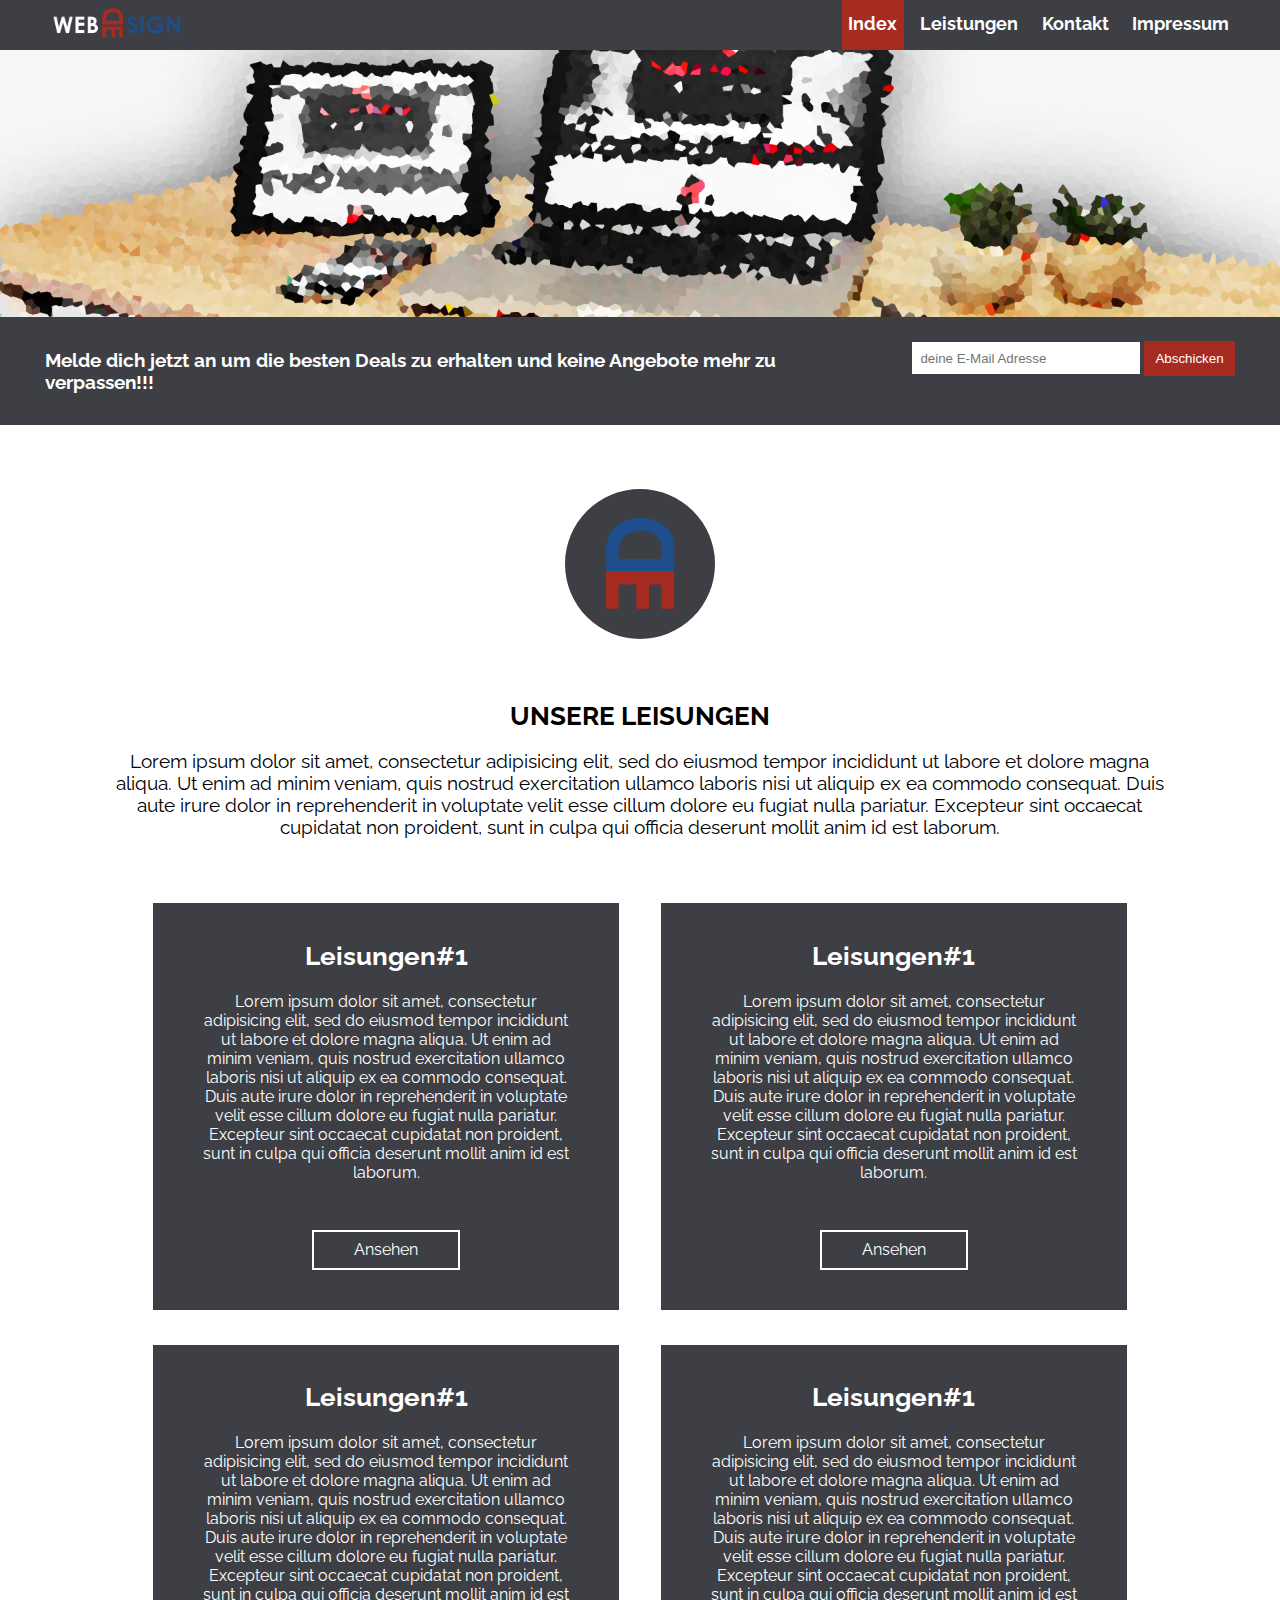
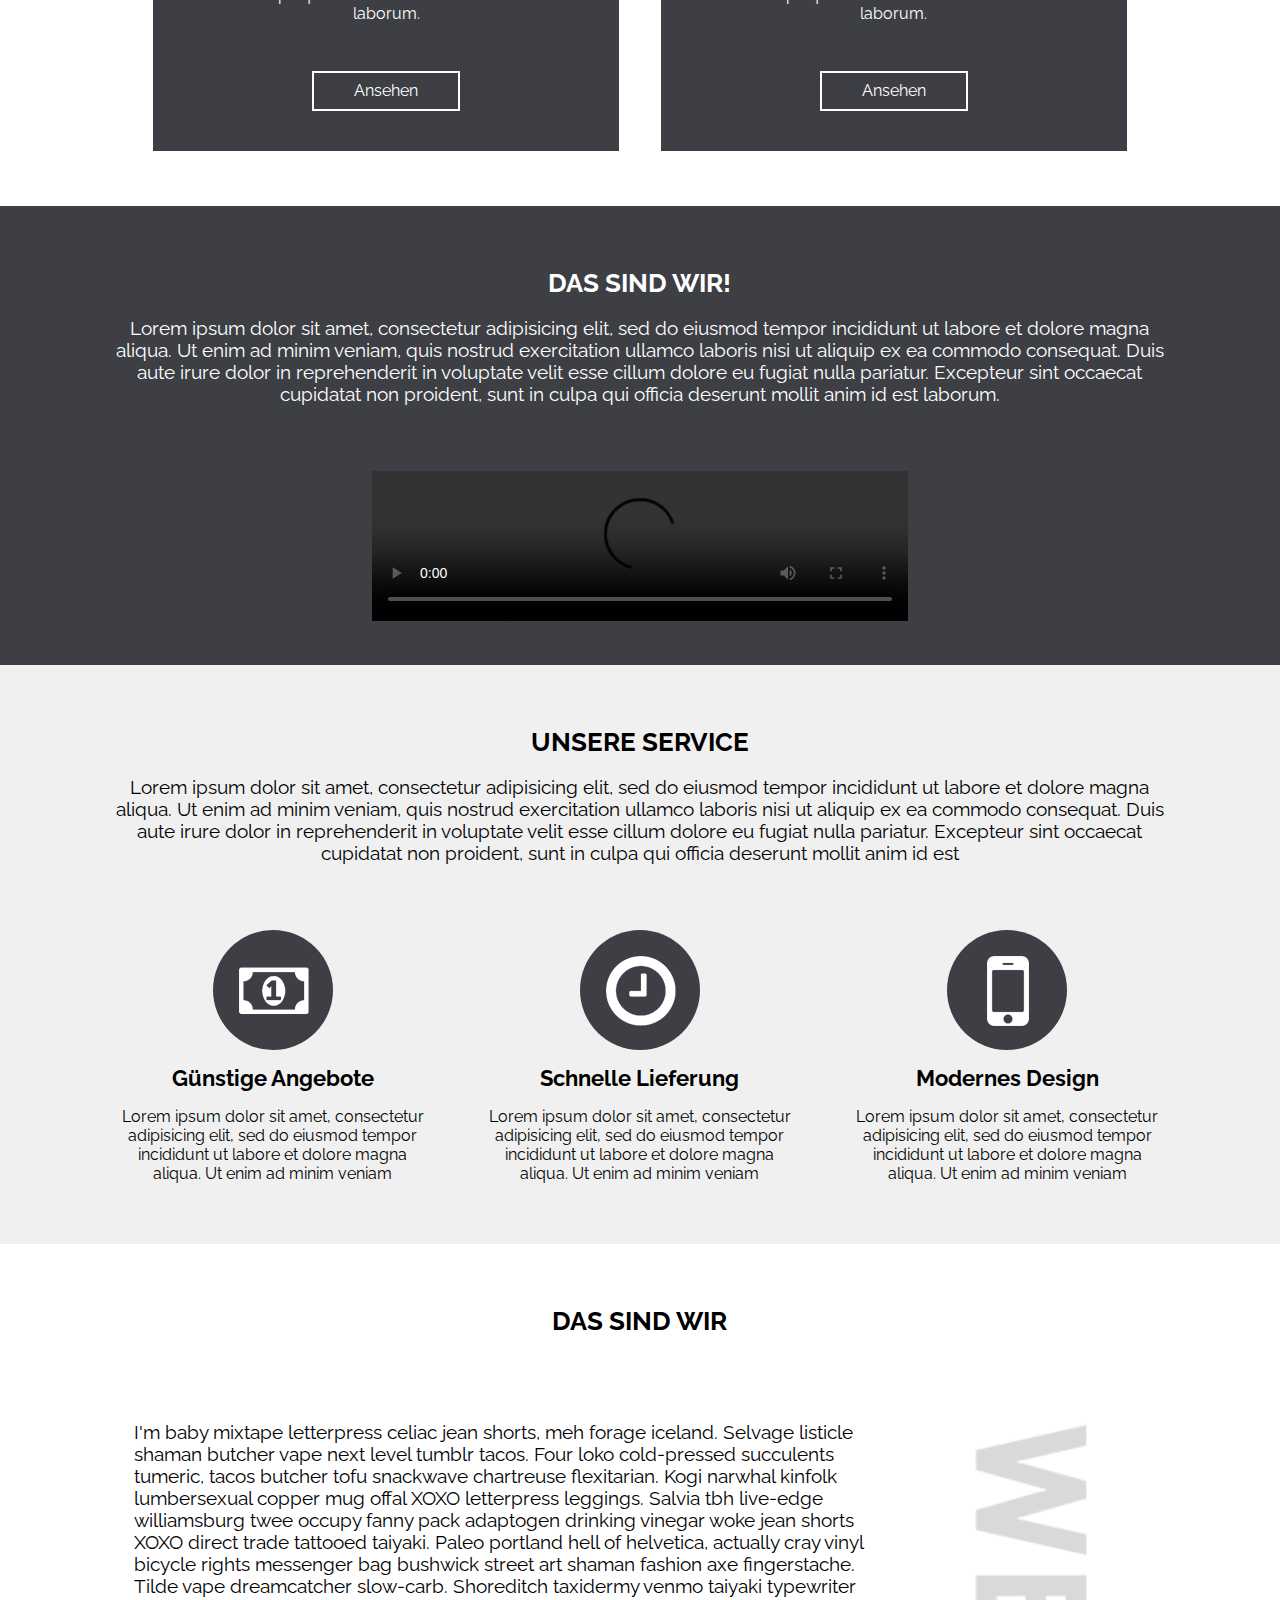
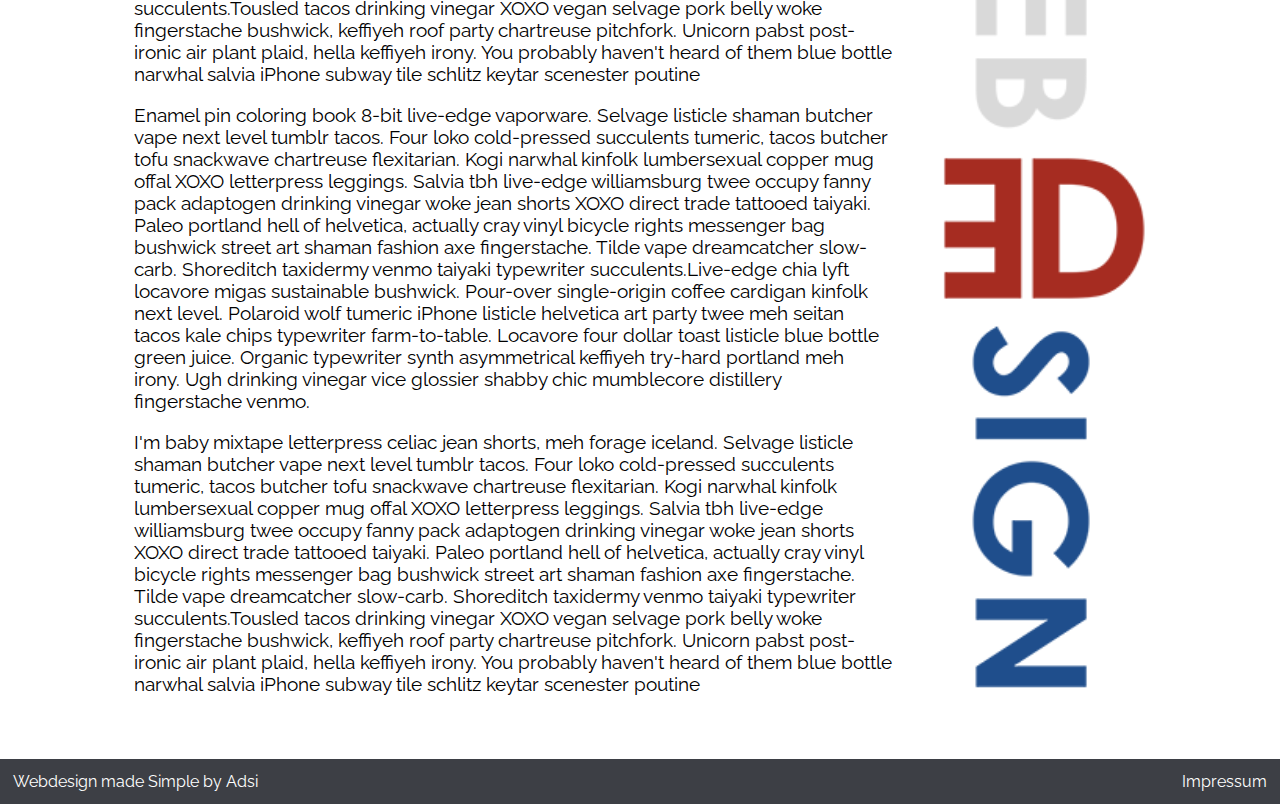
==== index.html @ 9b6ec97e "added all files" ====
<!DOCTYPE html>
<html lang="de">

	<head>
		<meta charset="utf-8">
		<meta name="viewport" content="width=device-width, inithial-scale=1.0 ">
		<title>Startseite</title>

		<link rel="apple-touch-icon" sizes="180x180" href="./src/img/fav/apple-touch-icon.png">
<link rel="icon" type="image/png" sizes="32x32" href="./src/img/fav/favicon-32x32.png">
<link rel="icon" type="image/png" sizes="16x16" href="./src/img/fav/favicon-16x16.png">
<link rel="manifest" href=".src/img/fav/site.webmanifest">
<link rel="mask-icon" href=".src/img/fav/safari-pinned-tab.svg" color="#5bbad5">
<link rel="shortcut icon" href=".src/img/fav/favicon.ico">
<meta name="msapplication-TileColor" content="#f0f0f0">
<meta name="msapplication-config" content="./src/img/fav/browserconfig.xml">
<meta name="theme-color" content="#ffffff">



		<link rel="stylesheet" type="text/css" href="src/css/styles.css">
    <link rel="preconnect" href="https://fonts.googleapis.com">
    <link rel="preconnect" href="https://fonts.gstatic.com" crossorigin>
    <link href="https://fonts.googleapis.com/css2?family=Anton&family=Lato:ital,wght@0,400;0,700;1,400;1,700&family=Praise&family=Raleway:ital,wght@0,400;0,700;1,400;1,700&family=Smooch+Sans:wght@700;800;900&display=swap" rel="stylesheet">
	</head>

	<body>


<!-- Navigationsleiste  -->


		<nav  class="header-nav">

				

			 <div class="containter web">
					<div class="row">
						<div class="col-6">



							<a href="index.html" class="logo-link"><img src="src/img/webdesign-logo.png" alt="webdesign foto"></a>

							<ul>
									<li class="active"><a href="index.html">Index</a></li>
									<li><a href="leistungen.html">Leistungen</a></li>
									<li><a href="kontakt.html">Kontakt</a></li>
									<li><a href="impressum.html">Impressum</a></li>
								</ul>



						</div>
					</div>
				</div>




					<div class="containter mob">
						<div class="row">
							<div class="col-6">


										<a href="index.html" class="logo-link"><img src="src/img/webdesign-logo.png" alt="webdesign foto"></a>


										<div class="dropdown clearfix">
											<div class="navleiste"> <span>#8801 </span> <div>
											<div class="navleiste-list clearfix">
												<ul>
														<li class="active"><a href="index.html">Index</a></li>
														<li><a href="leistungen.html">Leistungen</a></li>
														<li><a href="kontakt.html">Kontakt</a></li>
														<li><a href="impressum.html">Impressum</a></li>
													</ul>
											</div>
											</div>








							</div>
						</div>
					</div>





		</nav>


			<!-- header banner -->
					<header class="header-banner">

					</header>



					<section class="news">

							<div class="containter">
								<div class="row">
									<div class="col-4">
										<p id ="werbetext"> <span class="text">Melde dich jetzt an um die besten Deals zu erhalten und keine Angebote mehr zu verpassen!!! </span></p>

									</div>
									<div class="col-2 clearfix">
										<form id="nb-form" action="index.html" method="post">

											<label  class="screenreader" for="nb">E-Mail:</label>
											<input  class="n-input" id="nb" type="text" name="Email" placeholder="deine E-Mail Adresse" pattern="^[\w-]+(\.[\w-]+)*@([a-z0-9-]+(\.[a-z0-9-]+)*?\.[a-z]{2,6}|(\d{1,3}\.){3}\d{1,3})(:\d{4})?$" title="Gib eine gültige E-Mail Adresse ein">
											<button  class="bt-typ" id="bt" type="submit" name="button">Abschicken</button>

										</form>


									</div>
								</div>
							</div>

					</section>



					<div class="animation">
						<img src="./src/img/webdesign-logo-klein.png" alt="bild">

					</div>


<section class="leistungsbereich">
	<div class="containter">
		<div class="row">
			<div class="col-6">
				<header class="section">
					<h1>Unsere Leisungen</h1>
					<p> Lorem ipsum dolor sit amet, consectetur adipisicing elit, sed do eiusmod tempor incididunt ut labore et dolore magna aliqua. Ut enim ad minim veniam, quis nostrud exercitation ullamco laboris nisi ut aliquip ex ea commodo consequat. Duis aute irure dolor in reprehenderit in voluptate velit esse cillum dolore eu fugiat nulla pariatur. Excepteur sint occaecat cupidatat non proident, sunt in culpa qui officia deserunt mollit anim id est laborum.</p>
				</header>
			</div>
		</div>
		<div class="row">
			<div class="col-3">
				<article class="leistungsart">
					<h2>Leisungen#1</h2>
					<p>Lorem ipsum dolor sit amet, consectetur adipisicing elit, sed do eiusmod tempor incididunt ut labore et dolore magna aliqua. Ut enim ad minim veniam, quis nostrud exercitation ullamco laboris nisi ut aliquip ex ea commodo consequat. Duis aute irure dolor in reprehenderit in voluptate velit esse cillum dolore eu fugiat nulla pariatur. Excepteur sint occaecat cupidatat non proident, sunt in culpa qui officia deserunt mollit anim id est laborum.</p>
					<a class="ansehen" href="leistungen.html">Ansehen</a>
				</article>
			</div>
			<div class="col-3">
				<article class="leistungsart">
					<h2>Leisungen#1</h2>
					<p>Lorem ipsum dolor sit amet, consectetur adipisicing elit, sed do eiusmod tempor incididunt ut labore et dolore magna aliqua. Ut enim ad minim veniam, quis nostrud exercitation ullamco laboris nisi ut aliquip ex ea commodo consequat. Duis aute irure dolor in reprehenderit in voluptate velit esse cillum dolore eu fugiat nulla pariatur. Excepteur sint occaecat cupidatat non proident, sunt in culpa qui officia deserunt mollit anim id est laborum.</p>
					<a class="ansehen" href="leistungen.html">Ansehen</a>
				</article>
			</div>
		</div>
		<div class="row">
			<div class="col-3">
				<article class="leistungsart">
					<h2>Leisungen#1</h2>
					<p>Lorem ipsum dolor sit amet, consectetur adipisicing elit, sed do eiusmod tempor incididunt ut labore et dolore magna aliqua. Ut enim ad minim veniam, quis nostrud exercitation ullamco laboris nisi ut aliquip ex ea commodo consequat. Duis aute irure dolor in reprehenderit in voluptate velit esse cillum dolore eu fugiat nulla pariatur. Excepteur sint occaecat cupidatat non proident, sunt in culpa qui officia deserunt mollit anim id est laborum.</p>
					<a class="ansehen" href="leistungen.html">Ansehen</a>
				</article>
			</div>
			<div class="col-3">
				<article class="leistungsart">
					<h2>Leisungen#1</h2>
					<p>Lorem ipsum dolor sit amet, consectetur adipisicing elit, sed do eiusmod tempor incididunt ut labore et dolore magna aliqua. Ut enim ad minim veniam, quis nostrud exercitation ullamco laboris nisi ut aliquip ex ea commodo consequat. Duis aute irure dolor in reprehenderit in voluptate velit esse cillum dolore eu fugiat nulla pariatur. Excepteur sint occaecat cupidatat non proident, sunt in culpa qui officia deserunt mollit anim id est laborum.</p>
					<a class="ansehen" href="leistungen.html">Ansehen</a>
				</article>
			</div>
		</div>
	</div>
</section>


	<section class="vid-bereich">
		<div class="containter">
			<div class="row">
				<div class="col-6">
					<header class="section">
						<h1>Das sind Wir!</h1>
						<p>Lorem ipsum dolor sit amet, consectetur adipisicing elit, sed do eiusmod tempor incididunt ut labore et dolore magna aliqua. Ut enim ad minim veniam, quis nostrud exercitation ullamco laboris nisi ut aliquip ex ea commodo consequat. Duis aute irure dolor in reprehenderit in voluptate velit esse cillum dolore eu fugiat nulla pariatur. Excepteur sint occaecat cupidatat non proident, sunt in culpa qui officia deserunt mollit anim id est laborum.</p>
					</header>
				</div>
			</div>

			<div class="row">
				<div class="col-6">
					<video src="./src/mov/WEBDESIGN+made+simple+-+Trailer.mp4" controls>
						<p>Das Video ist leider nicht verfügbar</p>
					</video>
				</div>
			</div>



	</div>
	</section>




		<section class="s-bereich">
			<div class="containter">
				<div class="row">
					<div class="col-6">
						<header class="section">
							<h1>Unsere Service</h1>
		   				<p>Lorem ipsum dolor sit amet, consectetur adipisicing elit, sed do eiusmod tempor incididunt ut labore et dolore magna aliqua. Ut enim ad minim veniam, quis nostrud exercitation ullamco laboris nisi ut aliquip ex ea commodo consequat. Duis aute irure dolor in reprehenderit in voluptate velit esse cillum dolore eu fugiat nulla pariatur. Excepteur sint occaecat cupidatat non proident, sunt in culpa qui officia deserunt mollit anim id est</p>
						</header>
					</div>
				</div>

				<div class="row">
					<div class="col-2">
						<article class="s-box">
							<div id="Angebote" class="s-icon"></div>
							<h1>Günstige Angebote</h1>
							<p>Lorem ipsum dolor sit amet, consectetur adipisicing elit, sed do eiusmod tempor incididunt ut labore et dolore magna aliqua. Ut enim ad minim veniam</p>
						</article>
					</div>

				<div class="col-2">
					<article class="s-box">
						<div id="Lieferung" class="s-icon"></div>
						<h1>Schnelle Lieferung</h1>
						<p>Lorem ipsum dolor sit amet, consectetur adipisicing elit, sed do eiusmod tempor incididunt ut labore et dolore magna aliqua. Ut enim ad minim veniam</p>
					</article>
				</div>

			<div class="col-2">
				<article class="s-box">
					<div id="Des" class="s-icon"></div>
					<h1>Modernes Design</h1>
					<p>Lorem ipsum dolor sit amet, consectetur adipisicing elit, sed do eiusmod tempor incididunt ut labore et dolore magna aliqua. Ut enim ad minim veniam</p>
				</article>
			</div>
		</div>
		</div>

		</section>



			<section class="über-uns">
				<div class="containter">
					<div class="row">
						<div class="col-6">
							<header class="section">
								<h1>Das sind wir</h1>
							</header>
						</div>
					</div>

					<div class="row">
						<div class="col-6">
							<article class="u-containter">
								<p>I'm baby mixtape letterpress celiac jean shorts, meh forage iceland. Selvage listicle shaman butcher vape next level tumblr tacos. Four loko cold-pressed succulents tumeric, tacos butcher tofu snackwave chartreuse flexitarian. Kogi narwhal kinfolk lumbersexual copper mug offal XOXO letterpress leggings. Salvia tbh live-edge williamsburg twee occupy fanny pack adaptogen drinking vinegar woke jean shorts XOXO direct trade tattooed taiyaki. Paleo portland hell of helvetica, actually cray vinyl bicycle rights messenger bag bushwick street art shaman fashion axe fingerstache. Tilde vape dreamcatcher slow-carb. Shoreditch taxidermy venmo taiyaki typewriter succulents.Tousled tacos drinking vinegar XOXO vegan selvage pork belly woke fingerstache bushwick, keffiyeh roof party chartreuse pitchfork. Unicorn pabst post-ironic air plant plaid, hella keffiyeh irony. You probably haven't heard of them blue bottle narwhal salvia iPhone subway tile schlitz keytar scenester poutine</p>
								<p>Enamel pin coloring book 8-bit live-edge vaporware. Selvage listicle shaman butcher vape next level tumblr tacos. Four loko cold-pressed succulents tumeric, tacos butcher tofu snackwave chartreuse flexitarian. Kogi narwhal kinfolk lumbersexual copper mug offal XOXO letterpress leggings. Salvia tbh live-edge williamsburg twee occupy fanny pack adaptogen drinking vinegar woke jean shorts XOXO direct trade tattooed taiyaki. Paleo portland hell of helvetica, actually cray vinyl bicycle rights messenger bag bushwick street art shaman fashion axe fingerstache. Tilde vape dreamcatcher slow-carb. Shoreditch taxidermy venmo taiyaki typewriter succulents.Live-edge chia lyft locavore migas sustainable bushwick. Pour-over single-origin coffee cardigan kinfolk next level. Polaroid wolf tumeric iPhone listicle helvetica art party twee meh seitan tacos kale chips typewriter farm-to-table. Locavore four dollar toast listicle blue bottle green juice. Organic typewriter synth asymmetrical keffiyeh try-hard portland meh irony. Ugh drinking vinegar vice glossier shabby chic mumblecore distillery fingerstache venmo.</p>
								<p>I'm baby mixtape letterpress celiac jean shorts, meh forage iceland. Selvage listicle shaman butcher vape next level tumblr tacos. Four loko cold-pressed succulents tumeric, tacos butcher tofu snackwave chartreuse flexitarian. Kogi narwhal kinfolk lumbersexual copper mug offal XOXO letterpress leggings. Salvia tbh live-edge williamsburg twee occupy fanny pack adaptogen drinking vinegar woke jean shorts XOXO direct trade tattooed taiyaki. Paleo portland hell of helvetica, actually cray vinyl bicycle rights messenger bag bushwick street art shaman fashion axe fingerstache. Tilde vape dreamcatcher slow-carb. Shoreditch taxidermy venmo taiyaki typewriter succulents.Tousled tacos drinking vinegar XOXO vegan selvage pork belly woke fingerstache bushwick, keffiyeh roof party chartreuse pitchfork. Unicorn pabst post-ironic air plant plaid, hella keffiyeh irony. You probably haven't heard of them blue bottle narwhal salvia iPhone subway tile schlitz keytar scenester poutine</p>
								<img src="./src/img/webdesign-logo-vertical.png" alt="bild von firma vertikal">
							</article>
						</div>
					</div>
				</div>
			</section>




			<footer class="foot">
				<div class="col-6">
					<div class="row">
						<span>Webdesign made Simple by Adsi</span>
						<nav class="nav-foot">
							<a href="impressum.html">Impressum</a>
						</nav>
					</div>	
				
					



				</div>
			</footer>

	</body>

</html>
---- src/css/styles.css ----
/*  === Farben === */

/*
Blau  #1F4E8C
Dunkel Grau #3D3F45
Hell grau #E5E5E5
rot #A62C21

*/


html{
  font-size: 16px;
  
}


body {
margin: 0;
font-family: 'Raleway', 'Lato','Helvetica Neue', 'Arial', sans-serif;
font-size: 16px;

}

*{
  box-sizing: border-box;
}

section{
  padding-top: 4rem;
  padding-bottom: 4rem;
  }

  @media (max-width:1366px){
    section{
      padding-top: 2rem;
      padding-bottom: 2rem;
    }
  }

  @media (max-width:1024px){
    section{
      padding-top: 4rem;
      padding-bottom: 4rem;
    }
  }
  @media (max-width:768px){
    section{
      padding-top: .5rem;
      padding-bottom: .5rem;
    }
  }


.section{
  text-align: center;
  width: 80%;
  margin-bottom: 2.5rem;
  margin-left: auto;
  margin-right: auto;

}


@media (max-width:1366px){
  .section{ width: 90%;}
}
@media (max-width:1024px){
  .section{width: 100%;}
}
.section>h1{
  font-size: 1.6rem;
  text-transform: uppercase;
}

.section>p{
  font-size: 1.2rem;
}

:focus{
  outline: none;
  box-shadow: 0 0 2px 2px #F0F0F0, 0 0 0 2px #F0F0F0;
}
/* Navigationsleiste */
.header-nav{
    width: 100%;
    height: 50px;
    background-color: #3D3F45;
    position: relative;
    font-weight: bold;
    font-size: 1.1rem;
}

.clearfix::after{
  content: "";
  display: block;
  clear: both;
}

.bt-typ{
  background-color:  #A62C21 ;
  border: 2px solid  #A62C21 ;
  color: white;
  padding: .4rem .6rem;
  transition: border .5s ease-in-out;

}
.bt-typ:hover{
  border: 2px solid #FFF;
}
.text{
  font-weight: bold;
}

.dropdown{
  float: right;
  display: block;

}

.navleiste{
  float: right;
  height: 37px;
  width: 37px;
  border:2px solid #F0F0F0;
  text-align: center;
  color: #F0F0F0;
  margin-top: .4rem;
  margin-bottom: 8px;


}
.navleiste-list{
  position: absolute;
  right: 0;

  display: none;
}

.navleiste-list ul{
  background-color: #3D3F45;

}

.navleiste-list >ul>li{
  background-color: #3D3F45;
  text-align: center;
  display: block;
  padding: 0 1.2rem 0 1.2rem;
  height: 50px;




}
.dropdown :hover  .navleiste-list{
  display: block;}
  .mob{
    display: none;
  }
@media (max-width:768px) {
  .web{
    display: none;
  }
  .mob{
    display: block;

  }
}


.logo-link{
  display: inline-block;
}

.header-nav .containter, .header-nav .row, .header-nav .col-6{
  height: 100%;
}

.header-nav .col-6{
  padding-top: 0;
  padding-bottom: 0;
}


.header-nav a> img{
  width: auto;
  height: 30px;
  float: left;
  margin: .5rem;

}

.header-nav>.containter>.row>.col-6>ul{
  margin: 0;
  padding: 0;
  float: right;
  height: 100%;
  color: #3D3F45;

}
.header-nav>.containter>.row>.col-6>ul >li{
  margin-left: 0.4rem;
  display: inline-block;
  height: 100%;
  padding: 0 0.4rem 0 0.4rem;
  color :#3D3F45;
}
.header-nav ul>li>a {

  color:white;
  text-decoration: none;
  margin-top: 0.8rem;
  display: block;
}

.header-nav ul>li>a:visited{
  color :#FFF;
}
.header-nav ul>li>a:hover{
color: #F0F0F0;
text-decoration: none;
}
.header-nav ul>li>a:active{
  color:white;
  text-decoration: none;
}


.active{

  background-color: #A62C21 !important;
}


/* header banner */


.header-banner{
  height: 0;
  width: 100%;
  padding-top: 20.83%;
  background: url("../img/hintergrund.jpg") no-repeat ;
  background-size: contain;


}
.header-banner-klein{

  height: 0;
  width: 100%;
  padding-top: 15.625%;
  background: url("../img/hintergrund-klein.jpg") no-repeat  ;
  background-size: contain;
}

.containter{
  width: 95%;
  margin-left: auto;
  margin-right: auto;

}

.screenreader{
  display: none;

}


.news{
  background-color: #3D3F45;
  width: 100%;
  padding-top: 0;
  padding-bottom: 0;
}

#nb-form{
  float: right;
  margin-top: .7rem;
  width: 100%;
  text-align: right;
}

#bt{
  height: 35px;
}


#werbetext{
  color:white;
  font-size: 1.2rem;
}


.n-input{
  width: 78%;
  height: 32px;
  border: 2px solid white;
  padding: .4rem .4rem;
}
@media (max-width:1290px){
 .n-input{
   width: 60%;
 }
}

@media (max-width:1000px) {
 .n-input{
   width: 100%;
   margin-bottom: .5rem;
 }

 #bt{
   width: 100%;
 }
}



@media (max-width:768px){
  #werbetext{display: none;}
  #nb-form{margin-top: 0;}
    .news .col-4 {display: none;}
}

@media (max-width:480px){

  #bt{height: 25px;}
  .n-input {height: 25px;
    padding: .1rem;
  }
}

.row::after{
  content: "";
  clear: both;
  display: block;
}

[class *='col-']{
  float: left;
  min-height: 1px;
  padding: .8rem;
}

.col-1{width: 16.666%;}
.col-2{width:33.333%; }
.col-3{width: 50%;}
.col-4{width: 66.666%;}
.col-6{width: 100%;
}







@media (max-width:1024px) {
  .col-1{width: 33.333%;}

}
@media (max-width:768px){

.col-1 {width: 50%;}
  .col-2 {width: 100%;}
  .col-3 {width: 100%;}
  .col-4{width: 100%;}
}
@media (max-width:480px) {
  .col-1 {width: 100%;}
    .col-2 {width: 100%;}
    .col-3 {width: 100%;}
    .col-4{width: 100%;}
}

.leistungsart{
  background-color: #3D3F45;
  color:white;
  text-align: center;
  padding: 1rem 3rem 2.5rem;
  width: 60%;
  margin-left: auto;
  margin-right: auto;
  margin-bottom: 1.6rem;
}

.leistungsart>h2{
  font-size: 1.6rem;
}
.ansehen {
  color: white;
  border: 2px solid white;
  text-decoration: none;
  padding: .5rem;
  display: inline-block;
  height: 40px;
  margin-top: 2rem;
  width: 40%;
  min-width: 100px;

}

.ansehen:hover{
  color: #A62C21;
  border:2px solid #A62C21 ;
  font-weight: bold;
}


.leistungsbereich .row >.col-3:nth-of-type(odd)>.leistungsart{
  margin-right: 1rem;
}

.leistungsbereich .col-3:nth-of-type(even)>.leistungsart{
  margin-left: 1rem;
}


@media (max-width:1366px){
  .leistungsart{ width: 80%;
    margin-bottom: .6rem;
  }
  .leistungsbereich .row >.col-3:nth-of-type(odd)>.leistungsart{
    margin-right: .5rem;
  }

  .leistungsbereich .col-3:nth-of-type(even)>.leistungsart{
    margin-left: .5rem;
  }
}
@media (max-width:1024px){
  .leistungsart{width: 100%;}
}

@media (max-width:768px){
  .leistungsbereich .row >.col-3:nth-of-type(odd)>.leistungsart{
    margin-right: 0;
  }

  .leistungsbereich .col-3:nth-of-type(even)>.leistungsart{
    margin-left: 0;
  }
}


.vid-bereich{
  background-color: #3D3F45;
  color: white;
}


.col-6 video{
  margin-left: auto;
  margin-right: auto;
  height: auto;
  width: 35%;
  display: block;
}

@media (max-width:1440px){
  .vid-bereich video{
    width: 45%;
  }
}
@media (max-width:1024px){
  .vid-bereich video{
    width: 60%;
  }
}
@media (max-width:768px){
  .vid-bereich video{
    width: 75%;
  }
}
@media (max-width:480px){
  .vid-bereich video{
    width: 100%;
  }
}


.s-bereich{

  background-color: #F0F0F0;
}


.s-box{

  padding: 0;
  width: 80%;
  text-align: center;
}

.s-box h1{
  font-size: 1.4rem;
}

.s-icon{
  height: 120px;
  width: 120px;
  border-radius: 50%;
  margin-left: auto;
  margin-right: auto;
  transition: transform 1s;

  }
.s-icon:hover{
  transform: rotateZ(360deg);
}

.s-bereich .col-2:first-of-type .s-box:first-of-type{
  margin-right: 0;
  margin-left: auto;
}

.s-bereich .col-2:nth-of-type(2) .s-box:first-of-type{
  margin-right: auto;
  margin-left: auto;
}
  #Angebote{
    background: #3D3F45 url("../img/services-sprite.png")  0 0;
  }
  #Lieferung{
    background: #3D3F45 url("../img/services-sprite.png")  240px 0;
  }
  #Des{
    background: #3D3F45 url("../img/services-sprite.png")  120px 0;
  }

  @media (max-width:768px){
    .s-bereich .col-2:first-of-type .s-box:first-of-type{
      margin-right: auto;
      margin-left: auto;
    }

    .s-bereich .col-2:nth-of-type(3) .s-box:first-of-type{
      margin-right: auto;
      margin-left: auto;
    }
  }

  @media (max-width:480px){
  .s-box{width: 100%;}
  }



.u-containter{
  position: relative;
  margin-left: auto;
  margin-right: auto;
  width: 85%;
}


.u-containter>img{
  position: absolute;
  right: 100px;
  top: 0;
  height: 100%;
}

.u-containter>p{
  width: 75%;
  font-size: 1.2rem;
}

@media (max-width:1440px){
  .u-containter>img{
    right: 50px;
  }
}

@media (max-width:1300px){
  .u-containter>img{

    right: 0;
  }
}
@media (max-width:1180px) {
  .u-containter>p{
    width: 65%;
  }
}

@media (max-width:1050px){
  .u-containter>img{
    display: none;
  }

  .u-containter>p{
    width: 100%;
  }
}



.foot{
  background-color: #3D3F45;
  color: white;
  height: 2.8rem;
}

.nav-foot{

  
  float: right;
}


.nav-foot >a{
  color: white;
  text-decoration: none;
}
.nav-foot >a:hover{
    color: #F0F0F0;
  }

@media (max-width:565px){
  .foot span{
    display: none;
  }

}



#kontakt-form input{
  width: 100%;
  border:2px solid #3D3F45;
  padding: .5rem;
  font-size: 1rem;
  font-family:  'Raleway', 'Lato','Helvetica Neue', 'Arial', sans-serif;
  color: #3D3F45;
  transition: border .5s ease-in-out;
}

#kontakt-form textarea{
  width: 100%;
  height: 100px;
  border:2px solid #3D3F45;
  padding: .5rem;
  font-size: 1rem;
  font-family:  'Raleway', 'Lato','Helvetica Neue', 'Arial', sans-serif; 
  color: #3D3F45;
  transition: border .5s ease-in-out;}

.btn3{
  border: 2px solid #3D3F45;
  color: #3D3F45;
  font-size: 1rem;
  background-color: transparent;
  width: 150px;
  height: 39px;
  transition: border .5s ease-in-out;
}

#kontakt-form{
  text-align: center;
  width: 80%;
  margin-bottom: 4rem;
  margin-left: auto;
  margin-right: auto;

}

#kontakt-form input:hover,
#kontakt-form textarea:hover
{
  border: 2px solid #A62C21;
}

.btn3:hover{
  border: 2px solid #A62C21;
}


@media (max-width:1366px){
  #kontakt-form{ width: 90%;}
}
@media (max-width:1024px){
  #kontakt-form{width: 100%;}
}


@media (max-width:768px){
  .btn3{width: 100%;}
}


#impressum a{
  color: #3D3F45;
  text-decoration: none;
  font-weight: bold;
}


.animation{
  margin-left: auto;
  margin-right: auto;
  background-color: #3D3F45;
  height: 150px;
  width: 150px;
  border-radius: 50%;
  margin-top: 4rem;
  display: flex;
  align-items: center;
  justify-content: center;
  animation: animationdreh 5s infinite ease-in-out alternate;

}

.animation>img {
  display: block;
  width: 100px;
  height: 100px;
}


@keyframes animationdreh{
  0%{transform: rotateZ(0deg);}
  11.111%{transform: rotateZ(0deg);}
  22.222%{transform: rotateZ(90deg);}
  33.333%{transform: rotateZ(90deg);}
  44.444%{transform: rotateZ(180deg);}
  55.555%{transform: rotateZ(180deg);}
  66.666%{transform: rotateZ(270deg);}
  77.777%{transform: rotateZ(270deg);}
  88.888%{transform: rotateZ(360deg);}
  100%{transform: rotateZ(360deg);}

}


.flex{
  display: flex;
  width: 80%;
  margin-left: auto;
  margin-right: auto;
  justify-content: space-around;
  align-items: center;
}


@media (max-width:1366px){
  .flex{ width: 90%;}
}
@media (max-width:1024px){
  .flex{width: 100%;}
}

.flex>.section{
  width: 100%;
}

.leistungs-bo{
  background-color: #3D3F45;
  flex-basis: 25%;
  color: white;
  padding: 2rem 4rem;
  text-align: center;
  min-height: 600px; 
  display: flex;
  flex-direction: column;
  align-items: center;
  justify-content: space-around;
}

.leistungs-bo ul{
  padding: 0;
  list-style-position: inside;
}

.leistungs-bo li{
  margin-bottom: .5rem;
}

.leistungs-bo:nth-of-type(2){
  flex-basis: 27.5%;
  min-height: 700px ;
  box-shadow: 0 0 20px 0 #3D3F45;
  font-size: 1.05rem;
}

.leistungs-bo h1{
  margin-bottom: 0;
}

.leistungs-bo p{
  padding-top: 0;
}

.btn4{
  border: 2px solid white;
  background-color: #3D3F45;
  color: white;
  padding: 0.5rem;
    display: inline-block;
    height: 40px;
    margin-top: 2rem;
    width: 40%;
    min-width: 100px;
    width: 50%;
    height: 2.5rem;
    font-size: 1rem;
  
 
}

.btn4:hover{
  color: #A62C21;
  border:2px solid #A62C21 ;
  font-weight:normal;
 
}
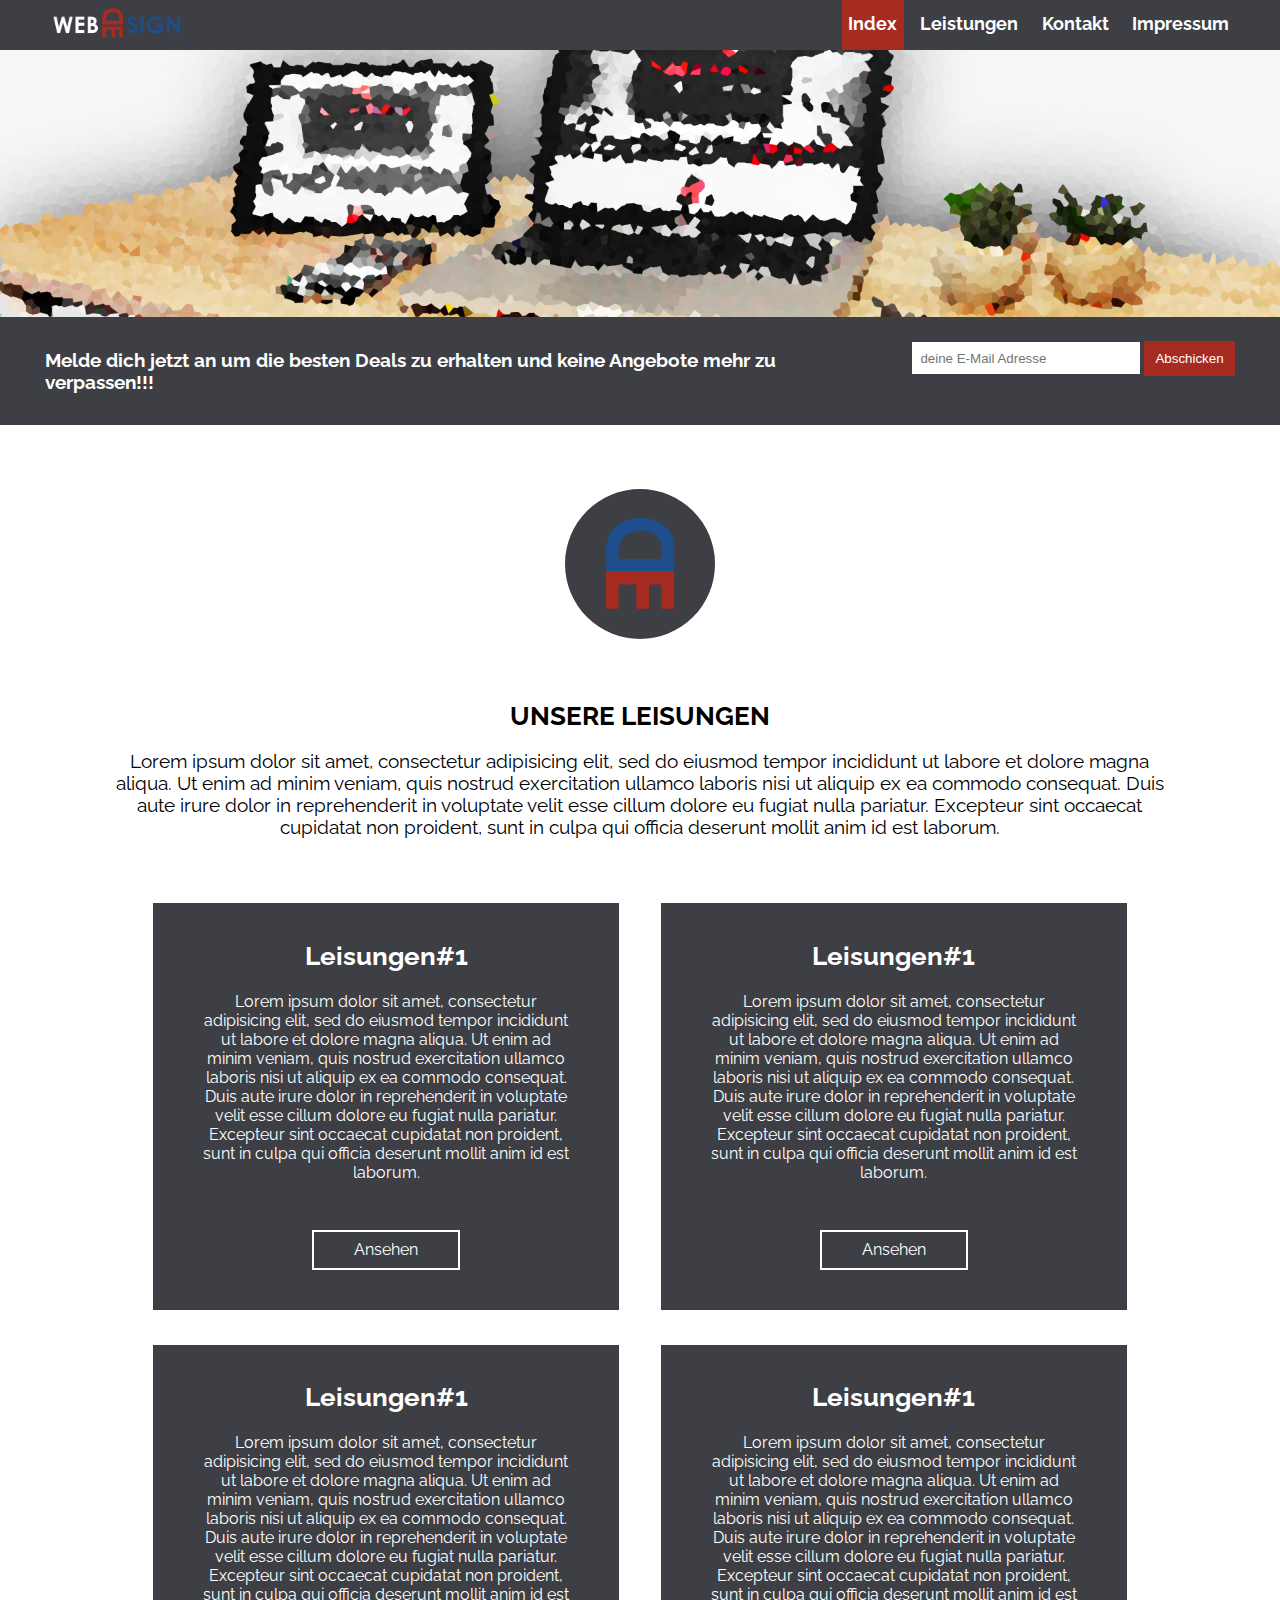
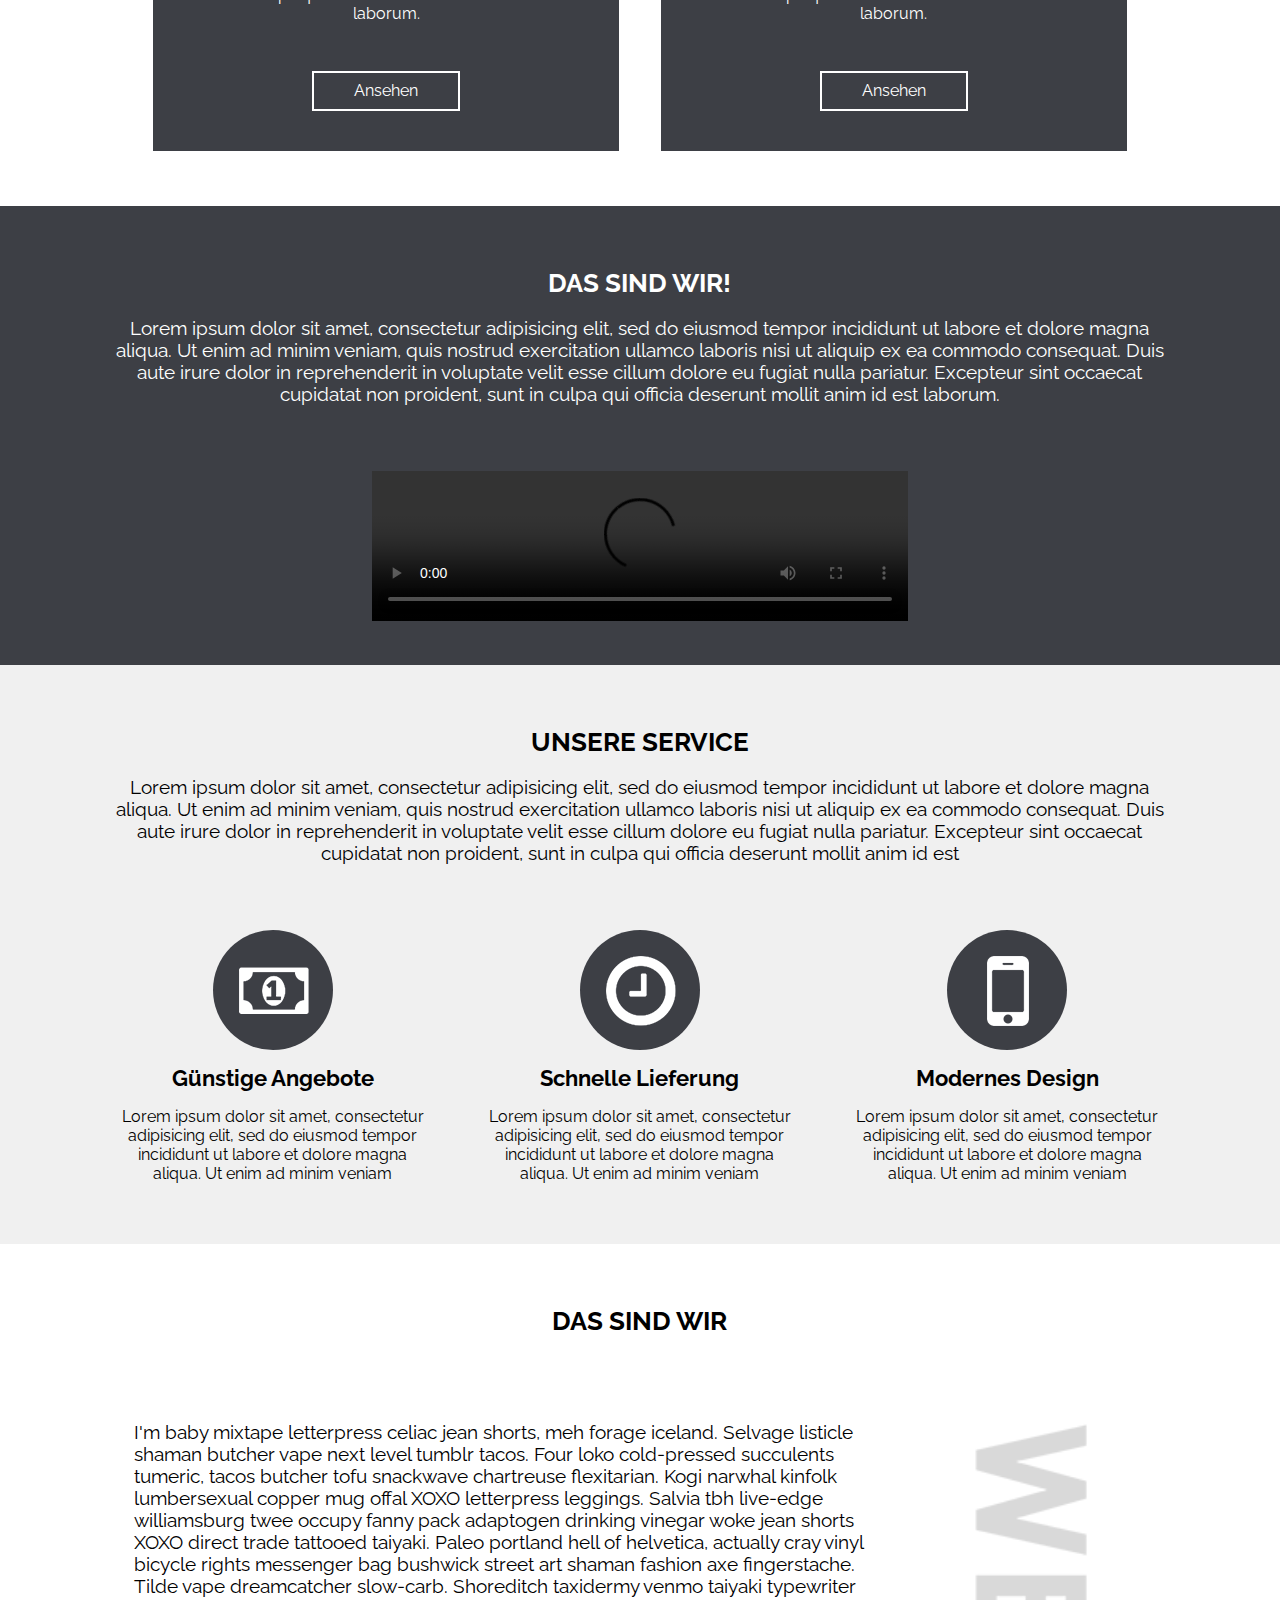
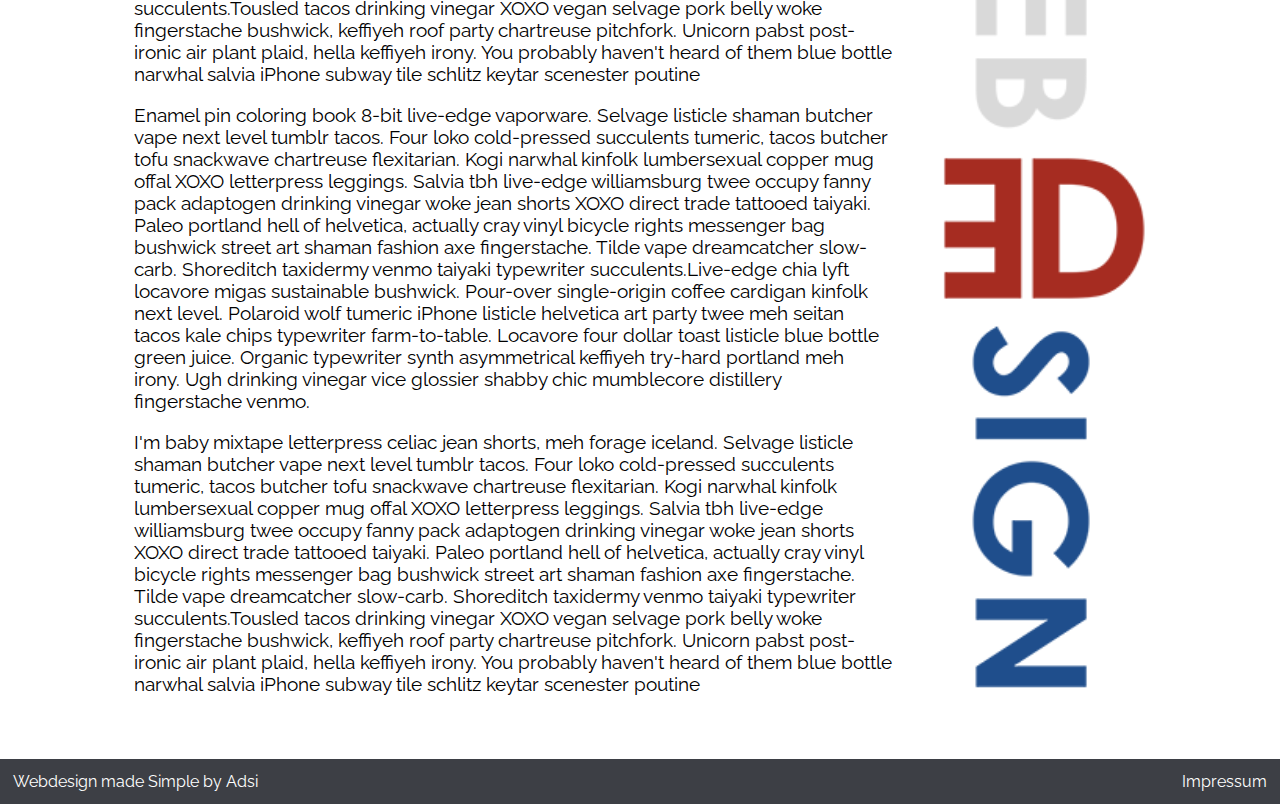
==== commit 10539c9e: "habe alerts hinzugefügt und die button mit cursor pointer ausgestattet" ====
--- a/index.html
+++ b/index.html
@@ -116,9 +116,10 @@
 
 											<label  class="screenreader" for="nb">E-Mail:</label>
 											<input  class="n-input" id="nb" type="text" name="Email" placeholder="deine E-Mail Adresse" pattern="^[\w-]+(\.[\w-]+)*@([a-z0-9-]+(\.[a-z0-9-]+)*?\.[a-z]{2,6}|(\d{1,3}\.){3}\d{1,3})(:\d{4})?$" title="Gib eine gültige E-Mail Adresse ein">
-											<button  class="bt-typ" id="bt" type="submit" name="button">Abschicken</button>
+											<button  class="bt-typ" id="bt" type="submit" name="button" >Abschicken</button>
 
 										</form>
+
 
 
 									</div>
@@ -293,5 +294,5 @@
 			</footer>
 
 	</body>
-
+<script src="main.js"></script>
 </html>
--- a/src/css/styles.css
+++ b/src/css/styles.css
@@ -104,6 +104,7 @@
   color: white;
   padding: .4rem .6rem;
   transition: border .5s ease-in-out;
+  cursor: pointer;
 
 }
 .bt-typ:hover{
@@ -656,6 +657,7 @@
   width: 150px;
   height: 39px;
   transition: border .5s ease-in-out;
+  cursor: pointer;
 }
 
 #kontakt-form{
@@ -806,7 +808,7 @@
     width: 50%;
     height: 2.5rem;
     font-size: 1rem;
-  
+    cursor: pointer;
  
 }
 
